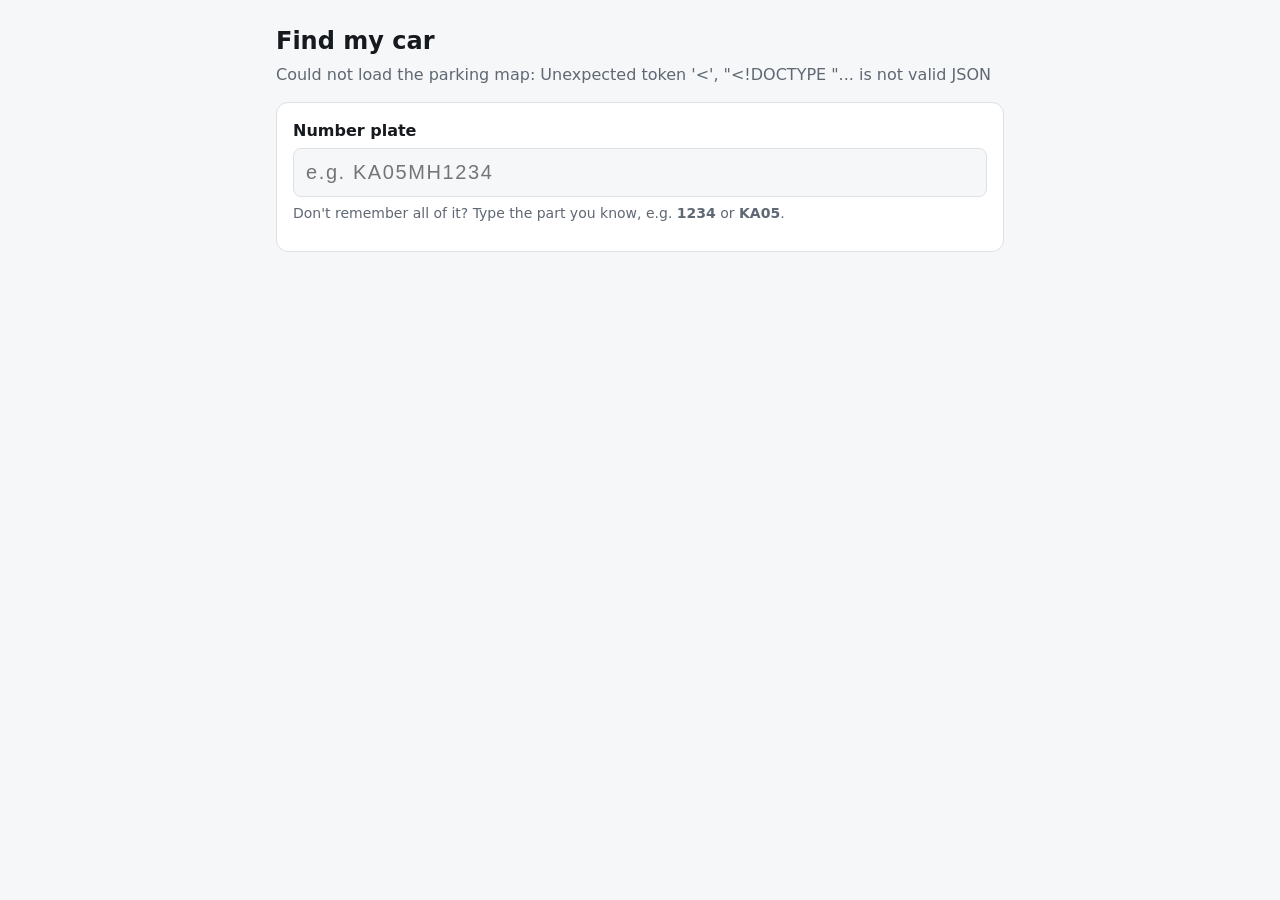
==== static/index.html @ c6c8db8f "Parking System: CCTV car finder with partial plate search and walking map - FastAPI server: fuzzy/pa" ====
<!doctype html>
<html lang="en">
<head>
  <meta charset="utf-8">
  <meta name="viewport" content="width=device-width, initial-scale=1">
  <title>Find My Car</title>
  <link rel="stylesheet" href="/static/style.css">
</head>
<body>
<main>
  <h1>Find my car</h1>
  <p class="sub" id="where">Type your number plate and we'll show you the way.</p>

  <div class="card" id="location-card" hidden>
    <label for="from">Where are you now?</label>
    <select id="from"></select>
  </div>

  <div class="card">
    <label for="plate">Number plate</label>
    <input id="plate" autocomplete="off" autocapitalize="characters" spellcheck="false"
           placeholder="e.g. KA05MH1234" maxlength="16" inputmode="text">
    <div class="hint">Don't remember all of it? Type the part you know, e.g. <b>1234</b> or <b>KA05</b>.</div>
    <ul class="suggestions" id="suggestions" aria-live="polite"></ul>
  </div>

  <div class="card hidden" id="result">
    <h2 style="margin:0 0 4px;font-size:1.2rem">Slot <span id="slot"></span></h2>
    <div class="sub" style="margin:0 0 12px" id="summary"></div>
    <div class="map-wrap"><svg id="map" role="img" aria-label="Parking map with route to your car"></svg></div>
    <div class="legend">
      <span><i style="background:var(--mine)"></i>Your car</span>
      <span><i style="background:var(--free)"></i>Free</span>
      <span><i style="background:var(--occupied)"></i>Occupied</span>
      <span><i style="background:var(--accent)"></i>You</span>
    </div>
    <ol class="steps" id="steps"></ol>
    <div class="warn hidden" id="partial-warn"></div>
  </div>
</main>
<script type="module" src="/static/find.js"></script>
</body>
</html>
---- static/style.css ----
:root {
  --bg: #f6f7f9; --surface: #ffffff; --text: #16191d; --muted: #5f6873; --border: #dde1e6;
  --accent: #1f6feb; --accent-text: #ffffff; --free: #2e9d5b; --occupied: #c9ced6;
  --mine: #e8590c; --wall: #3a4250; --floor: #eef0f3; --path: #1f6feb; --warn-bg: #fff4e5; --warn: #8a4b00;
}
@media (prefers-color-scheme: dark) {
  :root {
    --bg: #0f1216; --surface: #181c22; --text: #e8eaed; --muted: #9aa3ad; --border: #2b313a;
    --accent: #4c8dff; --free: #3fbf73; --occupied: #3a414c; --mine: #ff7a33; --wall: #59647a;
    --floor: #1e232b; --path: #6aa2ff; --warn-bg: #3a2a12; --warn: #ffc27a;
  }
}
* { box-sizing: border-box; }
body { margin: 0; background: var(--bg); color: var(--text);
  font: 16px/1.45 system-ui, -apple-system, "Segoe UI", Roboto, sans-serif; }
main { max-width: 760px; margin: 0 auto; padding: 16px; }
h1 { font-size: 1.5rem; margin: 8px 0 4px; }
.sub { color: var(--muted); margin: 0 0 16px; }
.card { background: var(--surface); border: 1px solid var(--border); border-radius: 12px; padding: 16px; margin-bottom: 16px; }
label { font-weight: 600; display: block; margin-bottom: 6px; }
input, select { width: 100%; font-size: 1.25rem; padding: 12px; border-radius: 8px;
  border: 1px solid var(--border); background: var(--bg); color: var(--text); letter-spacing: .08em; }
select { font-size: 1rem; letter-spacing: 0; }
.hint { color: var(--muted); font-size: .875rem; margin-top: 6px; }
.suggestions { list-style: none; padding: 0; margin: 12px 0 0; }
.suggestions li button { width: 100%; text-align: left; display: flex; justify-content: space-between; align-items: center;
  gap: 8px; padding: 12px; margin-bottom: 8px; border: 1px solid var(--border); border-radius: 8px;
  background: var(--bg); color: var(--text); font-size: 1rem; cursor: pointer; }
.suggestions li button:hover, .suggestions li button:focus-visible { border-color: var(--accent); outline: none; }
.plate { font-family: ui-monospace, Menlo, Consolas, monospace; font-weight: 700; letter-spacing: .1em; }
.plate .unk { color: var(--muted); }
.badge { font-size: .75rem; padding: 2px 8px; border-radius: 99px; background: var(--floor); color: var(--muted); white-space: nowrap; }
.warn { background: var(--warn-bg); color: var(--warn); padding: 10px 12px; border-radius: 8px; margin-top: 12px; font-size: .9rem; }
.map-wrap { width: 100%; overflow: hidden; }
svg.map { width: 100%; height: auto; display: block; }
ol.steps { padding-left: 1.4em; margin: 12px 0 0; }
ol.steps li { margin-bottom: 6px; }
.stats { display: flex; gap: 12px; flex-wrap: wrap; }
.stat { flex: 1 1 140px; }
.stat b { display: block; font-size: 2rem; }
.legend { display: flex; gap: 14px; flex-wrap: wrap; font-size: .85rem; color: var(--muted); margin-top: 8px; }
.legend i { display: inline-block; width: 12px; height: 12px; border-radius: 3px; margin-right: 4px; vertical-align: -1px; }
.hidden { display: none; }
@keyframes dash { to { stroke-dashoffset: -20; } }
.route-line { animation: dash 0.8s linear infinite; }
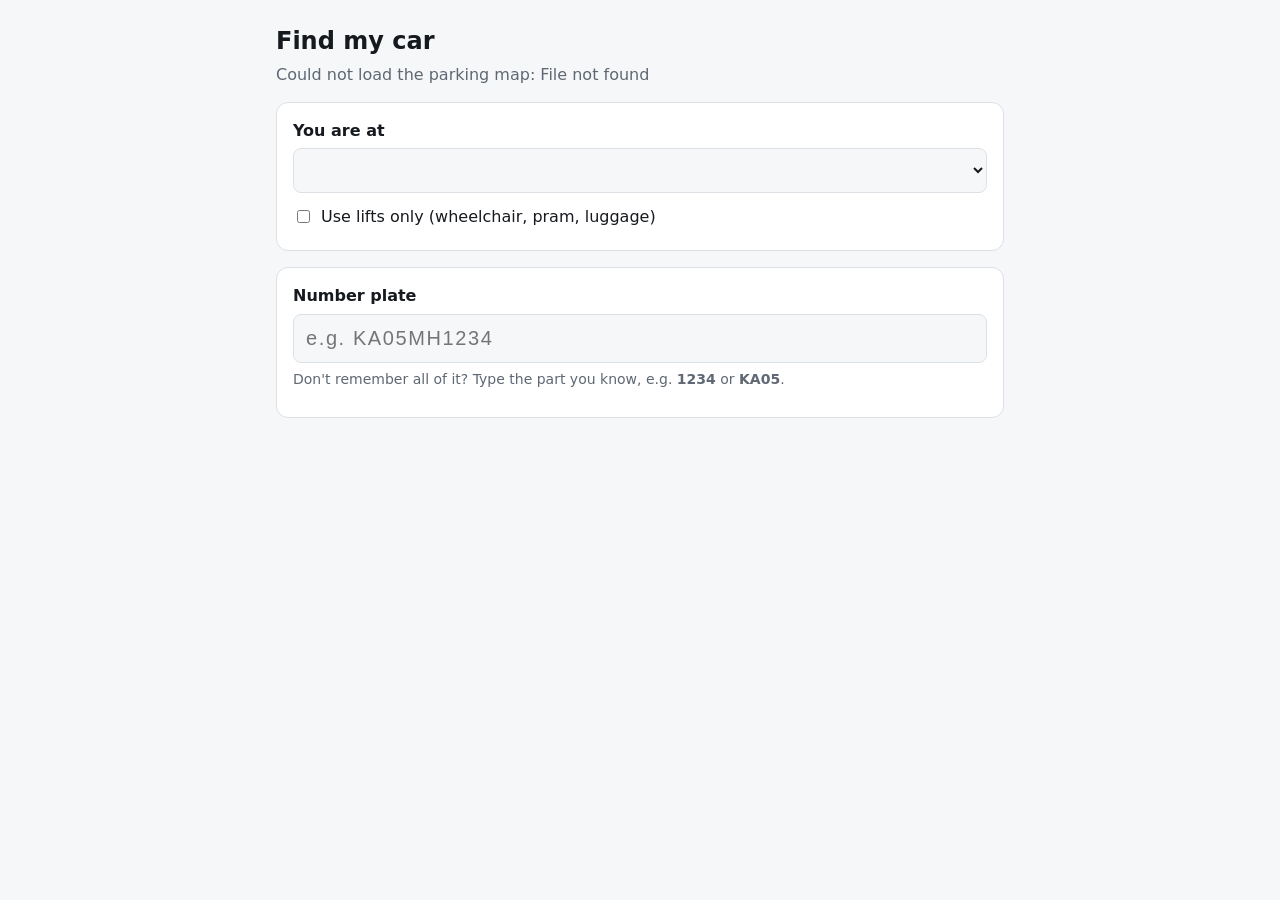
==== commit b88c87eb: "Import real CAD floor plans; multi-floor routing via lifts and stairs - scripts/import_floorplan_pdf" ====
--- a/static/index.html
+++ b/static/index.html
@@ -9,11 +9,12 @@
 <body>
 <main>
   <h1>Find my car</h1>
-  <p class="sub" id="where">Type your number plate and we'll show you the way.</p>
+  <p class="sub" id="lot-name"></p>
 
-  <div class="card" id="location-card" hidden>
-    <label for="from">Where are you now?</label>
+  <div class="card">
+    <label for="from">You are at</label>
     <select id="from"></select>
+    <label class="check"><input type="checkbox" id="lifts-only"> Use lifts only (wheelchair, pram, luggage)</label>
   </div>
 
   <div class="card">
@@ -25,17 +26,19 @@
   </div>
 
   <div class="card hidden" id="result">
-    <h2 style="margin:0 0 4px;font-size:1.2rem">Slot <span id="slot"></span></h2>
-    <div class="sub" style="margin:0 0 12px" id="summary"></div>
-    <div class="map-wrap"><svg id="map" role="img" aria-label="Parking map with route to your car"></svg></div>
+    <h2 style="margin:0 0 4px;font-size:1.2rem" id="title"></h2>
+    <div class="sub" style="margin:0" id="summary"></div>
+    <div class="warn hidden" id="partial-warn"></div>
+    <div id="maps"></div>
     <div class="legend">
       <span><i style="background:var(--mine)"></i>Your car</span>
       <span><i style="background:var(--free)"></i>Free</span>
       <span><i style="background:var(--occupied)"></i>Occupied</span>
       <span><i style="background:var(--accent)"></i>You</span>
+      <span><i style="background:var(--path)"></i>Route</span>
     </div>
+    <h3 style="margin:16px 0 0;font-size:1rem">Directions</h3>
     <ol class="steps" id="steps"></ol>
-    <div class="warn hidden" id="partial-warn"></div>
   </div>
 </main>
 <script type="module" src="/static/find.js"></script>
--- a/static/style.css
+++ b/static/style.css
@@ -1,13 +1,15 @@
 :root {
   --bg: #f6f7f9; --surface: #ffffff; --text: #16191d; --muted: #5f6873; --border: #dde1e6;
   --accent: #1f6feb; --accent-text: #ffffff; --free: #2e9d5b; --occupied: #c9ced6;
-  --mine: #e8590c; --wall: #3a4250; --floor: #eef0f3; --path: #1f6feb; --warn-bg: #fff4e5; --warn: #8a4b00;
+  --mine: #e8590c; --wall: #3a4250; --floor: #ffffff; --path: #1f6feb; --warn-bg: #fff4e5; --warn: #8a4b00;
+  --plan-line: #4a5260; --plan-faint: #9aa1ab; --plan-accent: #d93025; --plan-text: #6b7480; --slot-text: #1d2b20;
 }
 @media (prefers-color-scheme: dark) {
   :root {
     --bg: #0f1216; --surface: #181c22; --text: #e8eaed; --muted: #9aa3ad; --border: #2b313a;
     --accent: #4c8dff; --free: #3fbf73; --occupied: #3a414c; --mine: #ff7a33; --wall: #59647a;
-    --floor: #1e232b; --path: #6aa2ff; --warn-bg: #3a2a12; --warn: #ffc27a;
+    --floor: #12161b; --path: #6aa2ff; --warn-bg: #3a2a12; --warn: #ffc27a;
+    --plan-line: #8b95a5; --plan-faint: #545d6b; --plan-accent: #ff6b5e; --plan-text: #8b95a5; --slot-text: #0b1a10;
   }
 }
 * { box-sizing: border-box; }
@@ -43,3 +45,17 @@
 .hidden { display: none; }
 @keyframes dash { to { stroke-dashoffset: -20; } }
 .route-line { animation: dash 0.8s linear infinite; }
+.map-wrap { border: 1px solid var(--border); border-radius: 8px; background: var(--floor); }
+.map-head { display: flex; justify-content: space-between; align-items: center; gap: 8px; margin: 16px 0 8px; }
+.map-head h3 { margin: 0; font-size: 1rem; }
+.btn { font: inherit; font-size: .875rem; padding: 6px 12px; border-radius: 8px; border: 1px solid var(--border);
+  background: var(--surface); color: var(--text); cursor: pointer; }
+.btn:hover { border-color: var(--accent); }
+.tabs { display: flex; gap: 6px; flex-wrap: wrap; margin-bottom: 12px; }
+.tabs button { font: inherit; font-size: .9rem; padding: 6px 10px; border-radius: 8px; border: 1px solid var(--border);
+  background: var(--surface); color: var(--text); cursor: pointer; }
+.tabs button[aria-selected="true"] { background: var(--accent); color: var(--accent-text); border-color: var(--accent); }
+.tabs small { opacity: .8; }
+.check { display: flex; align-items: center; gap: 8px; font-weight: 400; margin-top: 12px; }
+.check input { width: auto; }
+.step-hop { font-weight: 700; }
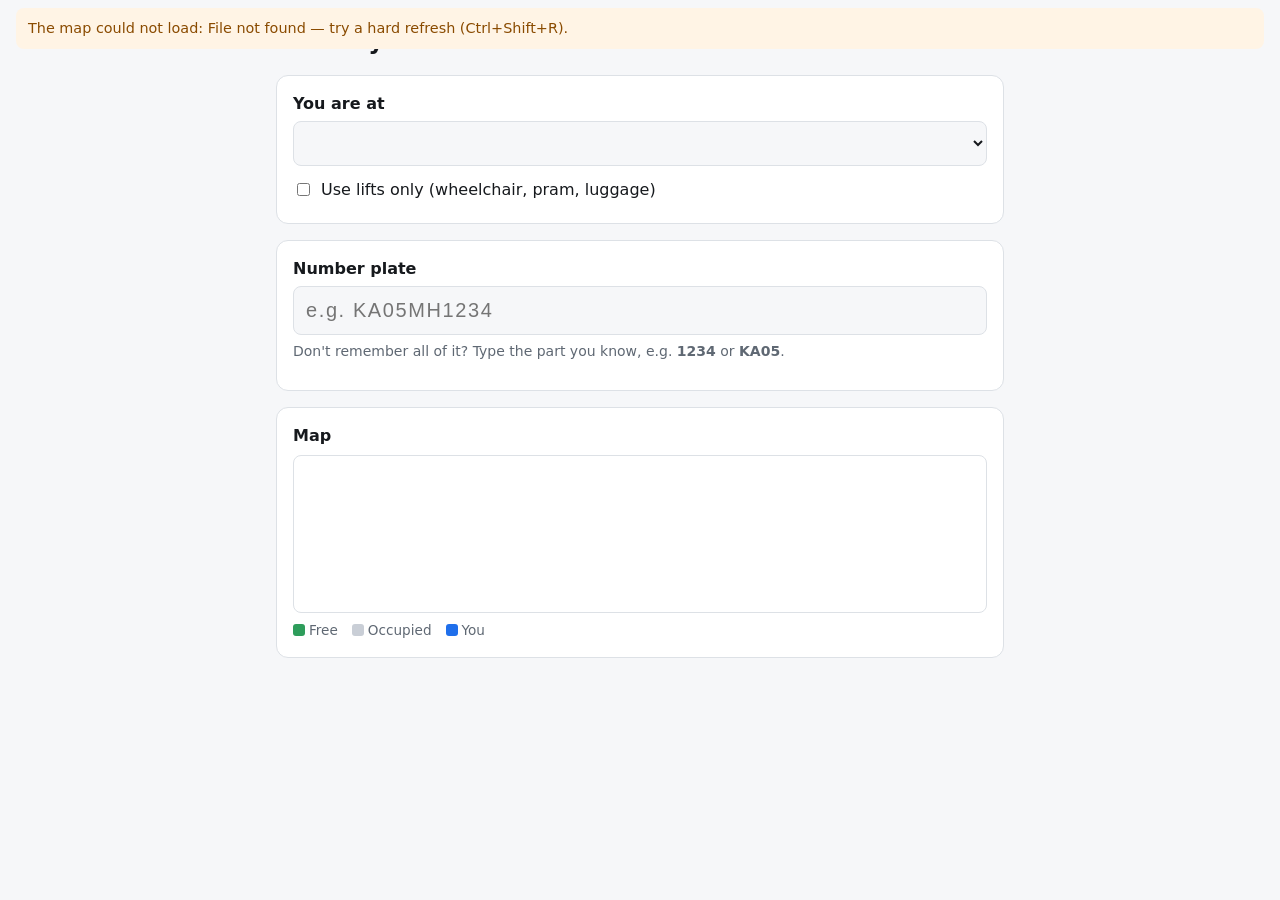
==== commit 98b6400f: "Fix blank map: serve JS with the right type, stop stale caching, show floor on open - Windows can re" ====
--- a/static/index.html
+++ b/static/index.html
@@ -8,6 +8,7 @@
 </head>
 <body>
 <main>
+  
   <h1>Find my car</h1>
   <p class="sub" id="lot-name"></p>
 
@@ -23,6 +24,16 @@
            placeholder="e.g. KA05MH1234" maxlength="16" inputmode="text">
     <div class="hint">Don't remember all of it? Type the part you know, e.g. <b>1234</b> or <b>KA05</b>.</div>
     <ul class="suggestions" id="suggestions" aria-live="polite"></ul>
+  </div>
+
+  <div class="card" id="preview">
+    <div class="map-head" style="margin-top:0"><h3 id="preview-title">Map</h3></div>
+    <div class="map-wrap"><svg id="preview-map" role="img" aria-label="Map of the floor you are on"></svg></div>
+    <div class="legend">
+      <span><i style="background:var(--free)"></i>Free</span>
+      <span><i style="background:var(--occupied)"></i>Occupied</span>
+      <span><i style="background:var(--accent)"></i>You</span>
+    </div>
   </div>
 
   <div class="card hidden" id="result">
@@ -41,6 +52,17 @@
     <ol class="steps" id="steps"></ol>
   </div>
 </main>
-<script type="module" src="/static/find.js"></script>
+<div id="load-error" class="warn hidden" role="alert"></div>
+<script>
+  // shows a message instead of a blank page if the scripts fail to load
+  function showLoadError(msg) {
+    var el = document.getElementById("load-error");
+    el.textContent = "The map could not load: " + msg + " — try a hard refresh (Ctrl+Shift+R).";
+    el.classList.remove("hidden");
+  }
+  window.addEventListener("error", function (e) { showLoadError(e.message || "script error"); });
+  window.addEventListener("unhandledrejection", function (e) { showLoadError(String(e.reason && e.reason.message || e.reason)); });
+</script>
+<script type="module" src="/static/find.js?v=2" onerror="showLoadError('find.js did not load')"></script>
 </body>
 </html>
--- a/static/style.css
+++ b/static/style.css
@@ -59,3 +59,4 @@
 .check { display: flex; align-items: center; gap: 8px; font-weight: 400; margin-top: 12px; }
 .check input { width: auto; }
 .step-hop { font-weight: 700; }
+#load-error { position: fixed; top: 8px; left: 16px; right: 16px; z-index: 10; margin: 0; }
